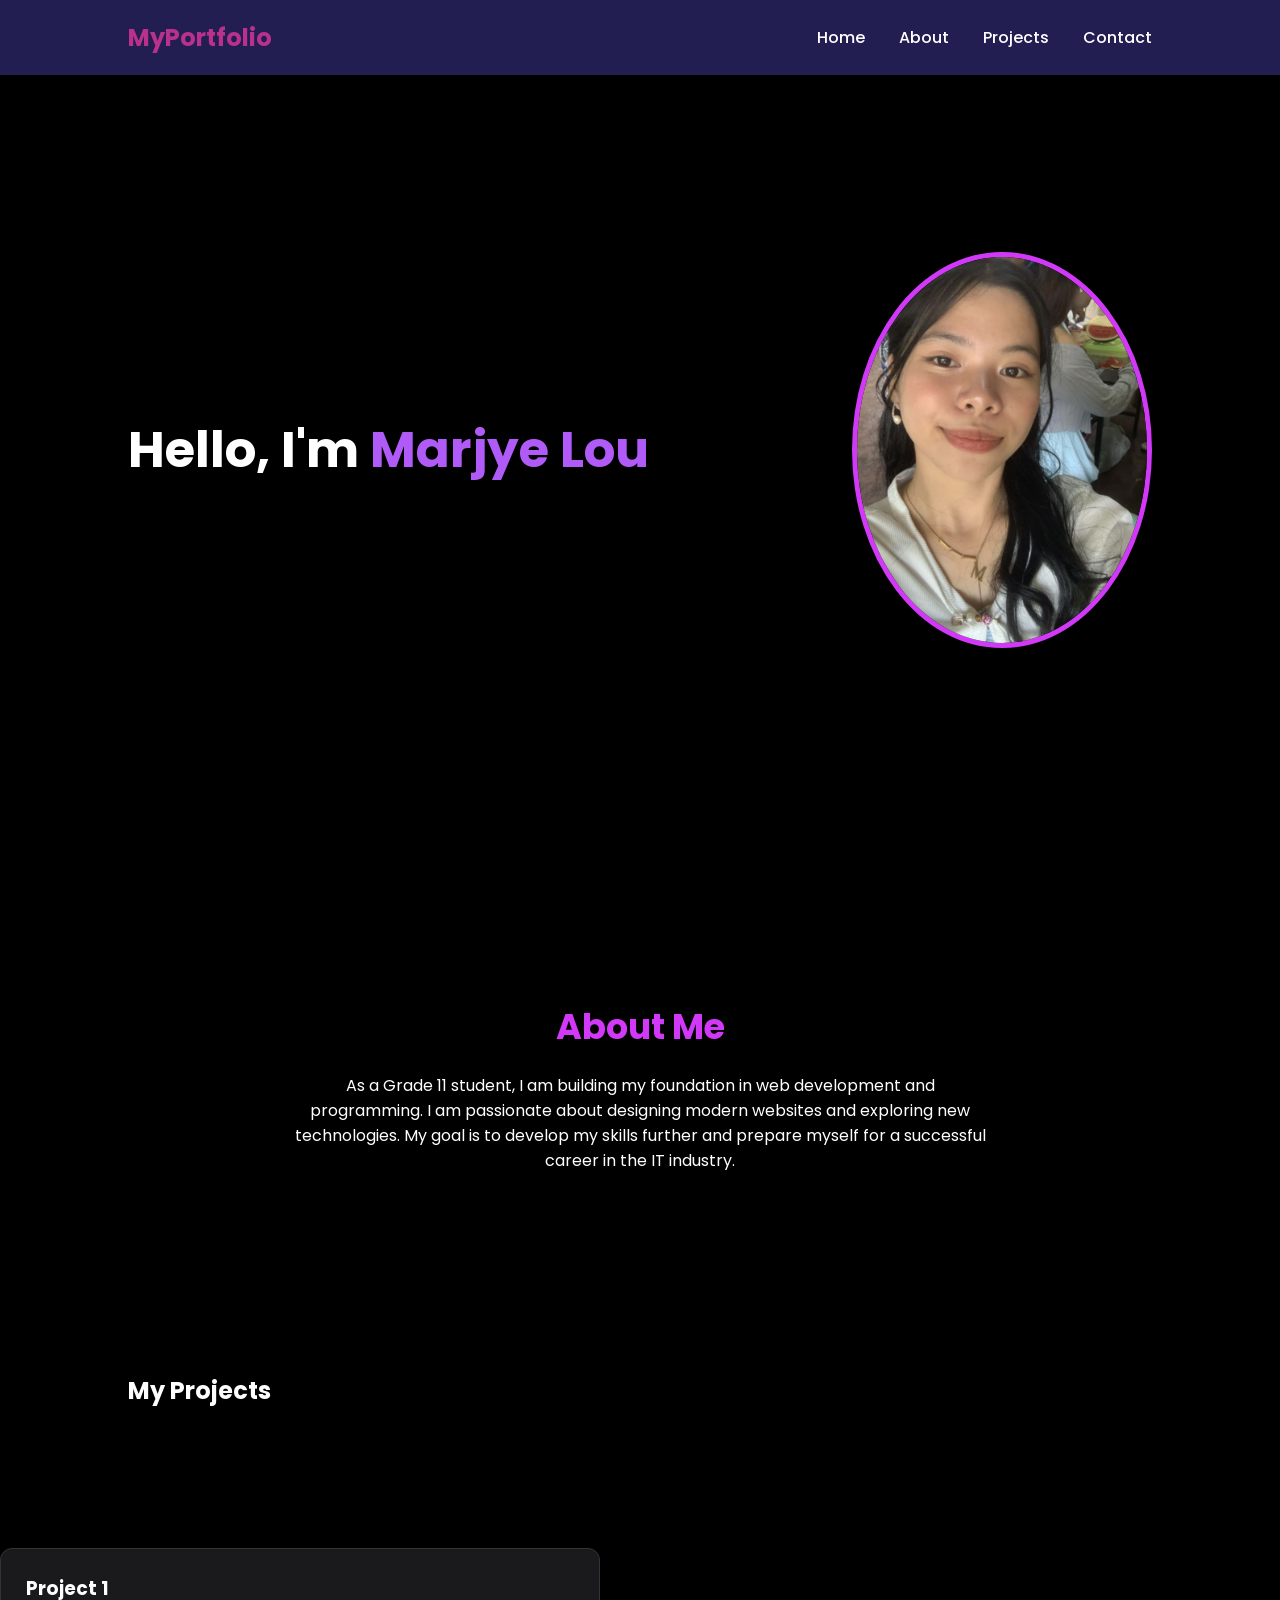
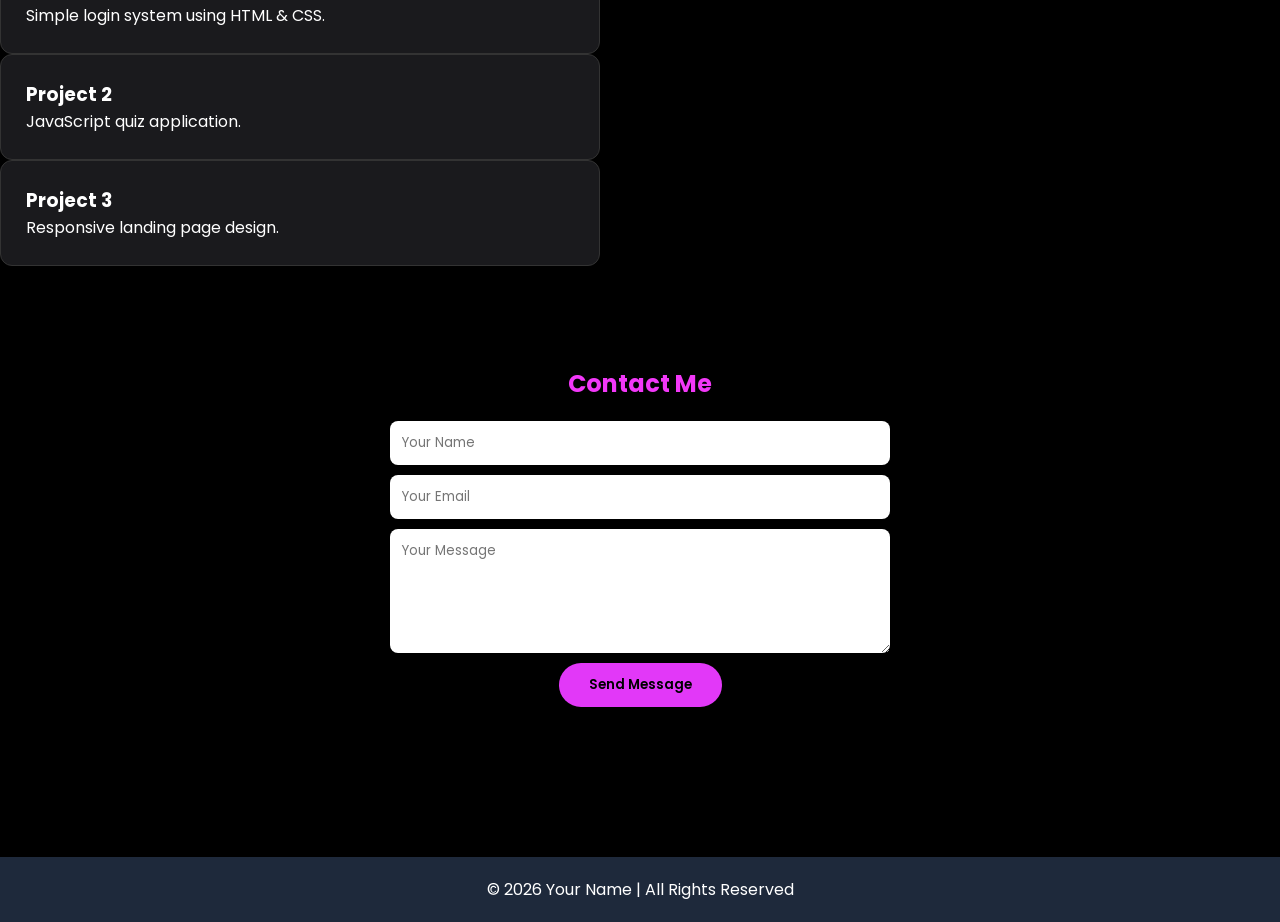
==== index.html @ d9ca6519 "Update and rename myportfolio.html to index.html" ====
<!DOCTYPE html>
<html lang="en">
<head>
<meta charset="UTF-8">
<meta name="viewport" content="width=device-width, initial-scale=1.0">
<title>Personal Portfolio</title>


<link rel="stylesheet" href="style.css">


<link href="https://fonts.googleapis.com/css2?family=Poppins:wght@400;500;600;700&display=swap" rel="stylesheet">
</head>

<body>


<header>
  <div class="logo">MyPortfolio</div>
  <nav class="navbar">
    <a href="#home">Home</a>
    <a href="#about">About</a>
    <a href="#projects">Projects</a>
    <a href="#contact">Contact</a>
  </nav>
</header>


<section class="home" id="home">
  <div class="home-content">
    <h1>Hello, I'm <span>Marjye Lou</span></h1>
  </div>
  <img src="my.jpg" alt="Profile Picture">

</section>


<section class="about" id="about">
  <h2>About Me</h2>
  <p>
    As a Grade 11 student, I am building my foundation in web development and programming.
    I am passionate about designing modern websites and exploring new technologies.
    My goal is to develop my skills further and prepare myself for a successful career in the IT industry.
  </p>
</section>

<section id="projects">
  <h2>My Projects</h2>
  </section>
<div class="projects-container">
  <h1 class="projects-title"></h1>
  
  <div class="projects-grid">
      <a href="lyrics.html" target="_blank" class="project-card">
          <h3>Project 1</h3>
          <p>Simple login system using HTML & CSS.</p>
      </a>

      <a href="dashboard.html" target="_blank" class="project-card">
          <h3>Project 2</h3>
          <p>JavaScript quiz application.</p>
      </a>

      <a href="user.html" target="_blank" class="project-card">
          <h3>Project 3</h3>
          <p>Responsive landing page design.</p>
      </a>
  </div>
</div>

  <section class="contact" id="contact">
    <h2>Contact Me</h2>
  
    <form action="https://formspree.io/f/yourformid" method="POST">
      <input type="text" name="name" placeholder="Your Name" required>
      <input type="email" name="email" placeholder="Your Email" required>
      <textarea name="message" rows="5" placeholder="Your Message" required></textarea>
      <button type="submit">Send Message</button>
    </form>
  </section>
  
</section>

<footer>
  © 2026 Your Name | All Rights Reserved
</footer>

</body>
</html>
---- style.css ----
*{
  margin:0;
  padding:0;
  box-sizing:border-box;
  font-family:'Poppins',sans-serif;
  scroll-behavior:smooth;
}

body{
  background:#000000;
  color:#fff;
  }

header{
  position:fixed;
  width:100%;
  top:0;
  left:0;
  padding:20px 10%;
  display:flex;
  justify-content:space-between;
  align-items:center;
  background:#231e52;
  z-index:1000;
}

.logo{
  font-size:24px;
  font-weight:700;
  color:#ff3ba7af;
}

.navbar a{
  margin-left:30px;
  text-decoration:none;
  color:#fff;
  font-weight:500;
  transition:.3s;
}

.navbar a:hover{
  color:#f036e0;
}


section{
  padding:100px 10%;
}


.home{
  height:100vh;
  display:flex;
  align-items:center;
  justify-content:space-between;
}

.home-content h1{
  font-size:50px;
}

.home-content h1 span{
  color:#b05bf7;
}

.home-content p{
  margin:20px 0;
  max-width:500px;
}

.btn{
  display:inline-block;
  padding:12px 30px;
  background:#bb38f8;
  color:#000;
  text-decoration:none;
  border-radius:30px;
  font-weight:600;
  transition:.3s;
}

.btn:hover{
  background:#f01bde;
}

.home img{
  width:300px;
  border-radius:50%;
  border:5px solid #d238f8;
}


.about{
  text-align:center;
}

.about h2{
  font-size:35px;
  margin-bottom:20px;
  color:#d238f8;
}

.about p{
  max-width:700px;
  margin:auto;
}


.projects h2{
  text-align:center;
  margin-bottom:40px;
  color:#d838f8;
}

.project-container{
  display:grid;
  grid-template-columns:repeat(auto-fit,minmax(250px,1fr));
  gap:20px;
}

.project-card{
  background:#1e293b;
  padding:20px;
  border-radius:15px;
  transition:.3s;
}

.project-card:hover{
  transform:translateY(-8px);
}


.contact{
  text-align:center;
}

.contact h2{
  margin-bottom:20px;
  color:#f238f8;
}

.contact input,
.contact textarea{
  width:100%;
  max-width:500px;
  padding:12px;
  margin:10px auto;
  display:block;
  border:none;
  border-radius:8px;
}

.contact button{
  padding:12px 30px;
  border:none;
  border-radius:30px;
  background:#e238f8;
  font-weight:600;
  cursor:pointer;
}


footer{
  text-align:center;
  padding:20px;
  background:#1e293b;
  margin-top:50px;
}


@media(max-width:768px){
  .home{
    flex-direction:column;
    text-align:center;
  }

  .home img{
    margin-top:30px;
  }

  header{
    padding:20px 5%;
  }
}
.projects-container {
  max-width: 600px;
  width: 100%;
}

.projects-title {
  text-align: center;
  color: #ffffff;
  font-size: 2.5rem;
  margin-bottom: 40px;
}

.projects-list {
  display: flex;
  flex-direction: column;
  gap: 20px; /* Spacing sa cards */
}

/* Kani ang card design */
.project-card {
  text-decoration: none; /* Hawas ang underline sa link */
  color: inherit;
  background-color: #1a1a1d; /* Slightly lighter black */
  border: 1px solid #333;
  border-radius: 12px;
  padding: 25px;
  display: block;
  transition: all 0.3s ease; /* Smooth transition para sa hover */
}

/* Kani ang "gwapo" hover effect */
.project-card:hover {
  border-color: #7b2cbf; /* Purple border kung i-hover */
  background-color: #252529;
  transform: translateY(-5px); /* Molutaw gamay */
  box-shadow: 0 10px 20px rgba(123, 44, 191, 0.2); /* Purple glow */
}

.card-content h3 {
  margin: 0;
  font-size: 1.5rem;
  color: #ffffff;
  margin-bottom: 8px;
}

.card-content p {
  margin: 0;
  font-size: 1rem;
  color: #b0b0b0;
  line-height: 1.5;
}
html {
  scroll-behavior: smooth;
}
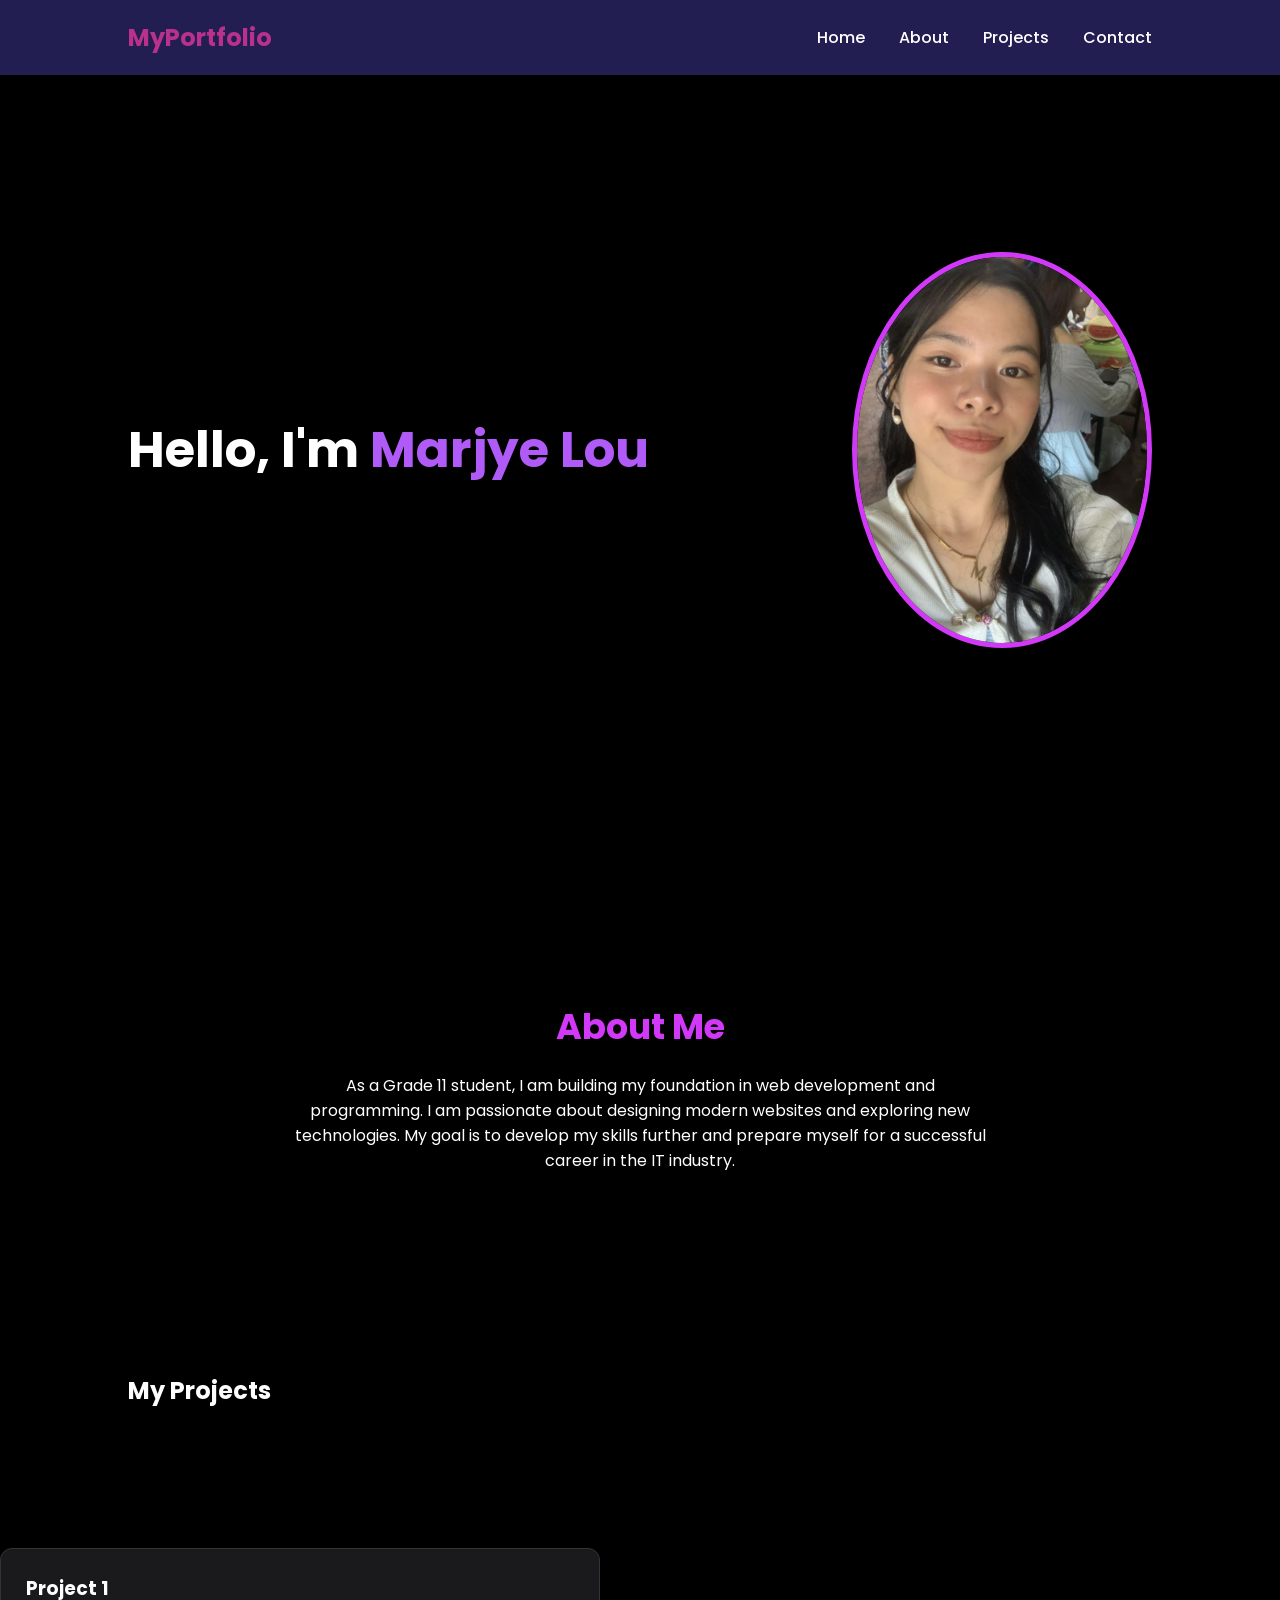
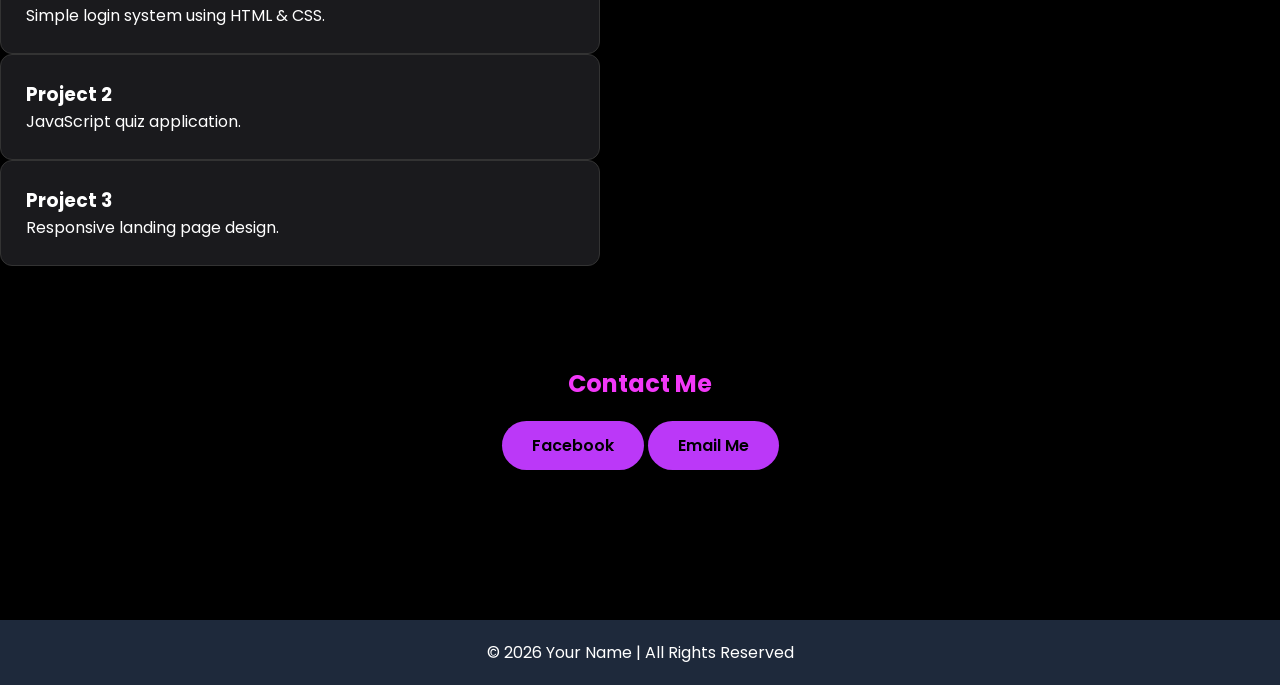
==== commit 52d4120f: "Update index.html" ====
--- a/index.html
+++ b/index.html
@@ -71,12 +71,13 @@
   <section class="contact" id="contact">
     <h2>Contact Me</h2>
   
-    <form action="https://formspree.io/f/yourformid" method="POST">
-      <input type="text" name="name" placeholder="Your Name" required>
-      <input type="email" name="email" placeholder="Your Email" required>
-      <textarea name="message" rows="5" placeholder="Your Message" required></textarea>
-      <button type="submit">Send Message</button>
-    </form>
+   <form action="#">
+    <div class="contact-buttons">
+        <a href="https://www.facebook.com/itsurfav.jaying" target="_blank" class="btn facebook-btn">Facebook</a>
+
+        <a href="marjyeloua@gmail.com" class="btn email-btn">Email Me</a>
+    </div>
+</form>
   </section>
   
 </section>
@@ -87,3 +88,4 @@
 
 </body>
 </html>
+
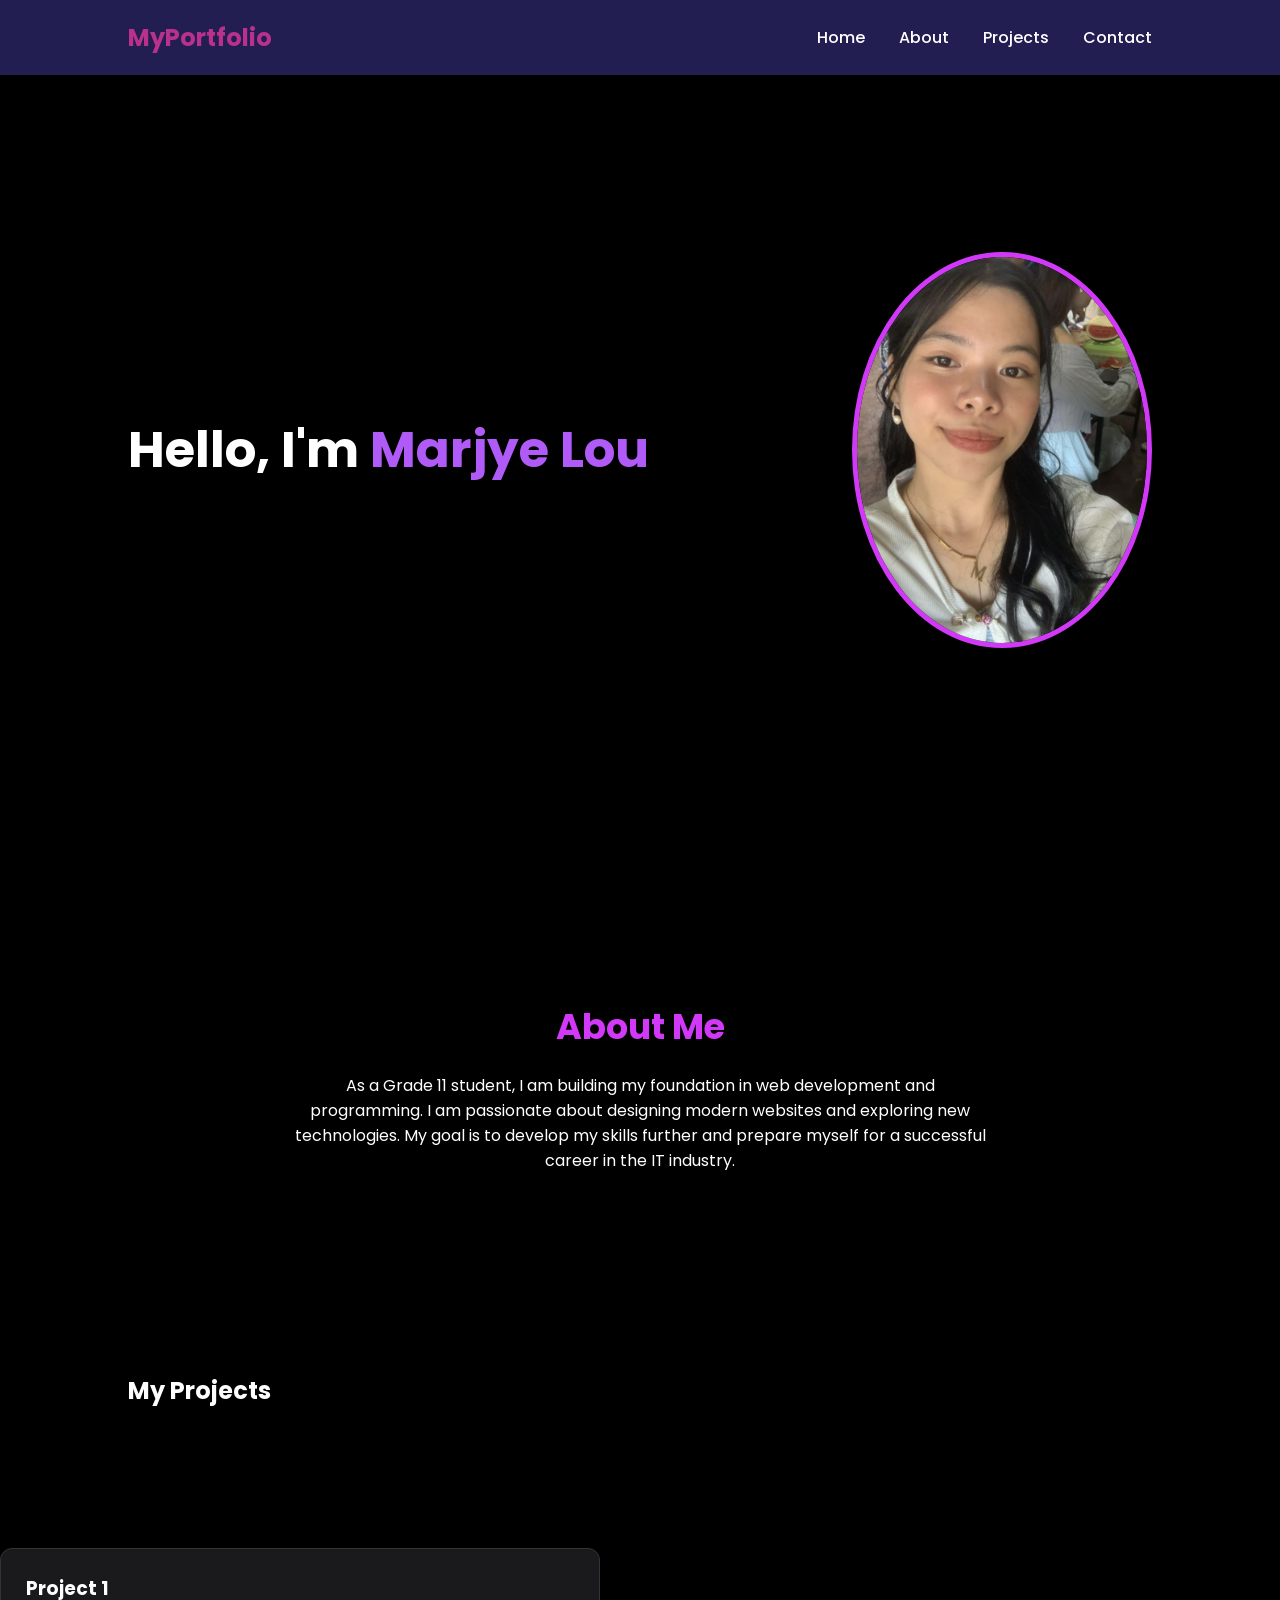
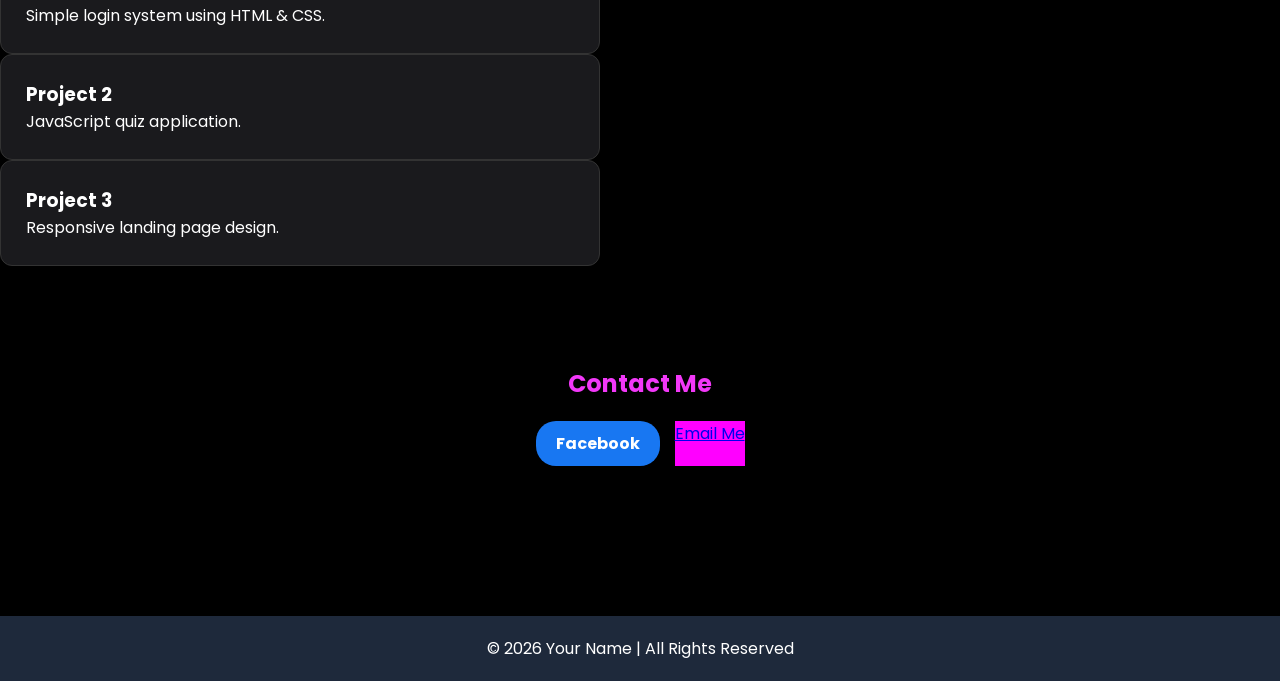
==== commit 016399e1: "Update index.html" ====
--- a/index.html
+++ b/index.html
@@ -75,7 +75,7 @@
     <div class="contact-buttons">
         <a href="https://www.facebook.com/itsurfav.jaying" target="_blank" class="btn facebook-btn">Facebook</a>
 
-        <a href="marjyeloua@gmail.com" class="btn email-btn">Email Me</a>
+       <a href="mailto:marjyeloua@gmail.com" class="email-btn">Email Me</a>
     </div>
 </form>
   </section>
@@ -89,3 +89,4 @@
 </body>
 </html>
 
+
--- a/style.css
+++ b/style.css
@@ -235,4 +235,42 @@
 }
 html {
   scroll-behavior: smooth;
-}+}
+/* Container para sa duha ka button aron mag-sunod sila */
+.contact-buttons {
+    display: flex;
+    justify-content: center; /* I-center ang duha ka button */
+    gap: 15px; /* Spasyo sa tunga sa duha ka button */
+    margin-top: 20px; /* Spasyo sa taas sa mga button */
+}
+
+/* Common style para sa duha ka button */
+.btn {
+    padding: 10px 20px;
+    border-radius: 20px;
+    text-decoration: none; /* Tangtangon ang underline sa link */
+    color: white; /* Puty ang text color */
+    font-weight: bold;
+    display: inline-block;
+    transition: all 0.3s ease; /* Hover effect */
+}
+
+/* Style para sa Facebook button */
+.facebook-btn {
+    background-color: #1877F2; /* Facebook Blue */
+}
+
+.facebook-btn:hover {
+    background-color: #145DBF; /* Mas ngitngit nga blue inig hover */
+    transform: translateY(-2px); /* Gamayng saka inig hover */
+}
+
+/* Style para sa Email button */
+.email-btn {
+    background-color: #ff00ff; /* Murag pareha sa imong original nga color (magenta/pink) */
+}
+
+.email-btn:hover {
+    background-color: #cc00cc; /* Mas ngitngit nga magenta inig hover */
+    transform: translateY(-2px); /* Gamayng saka inig hover */
+}
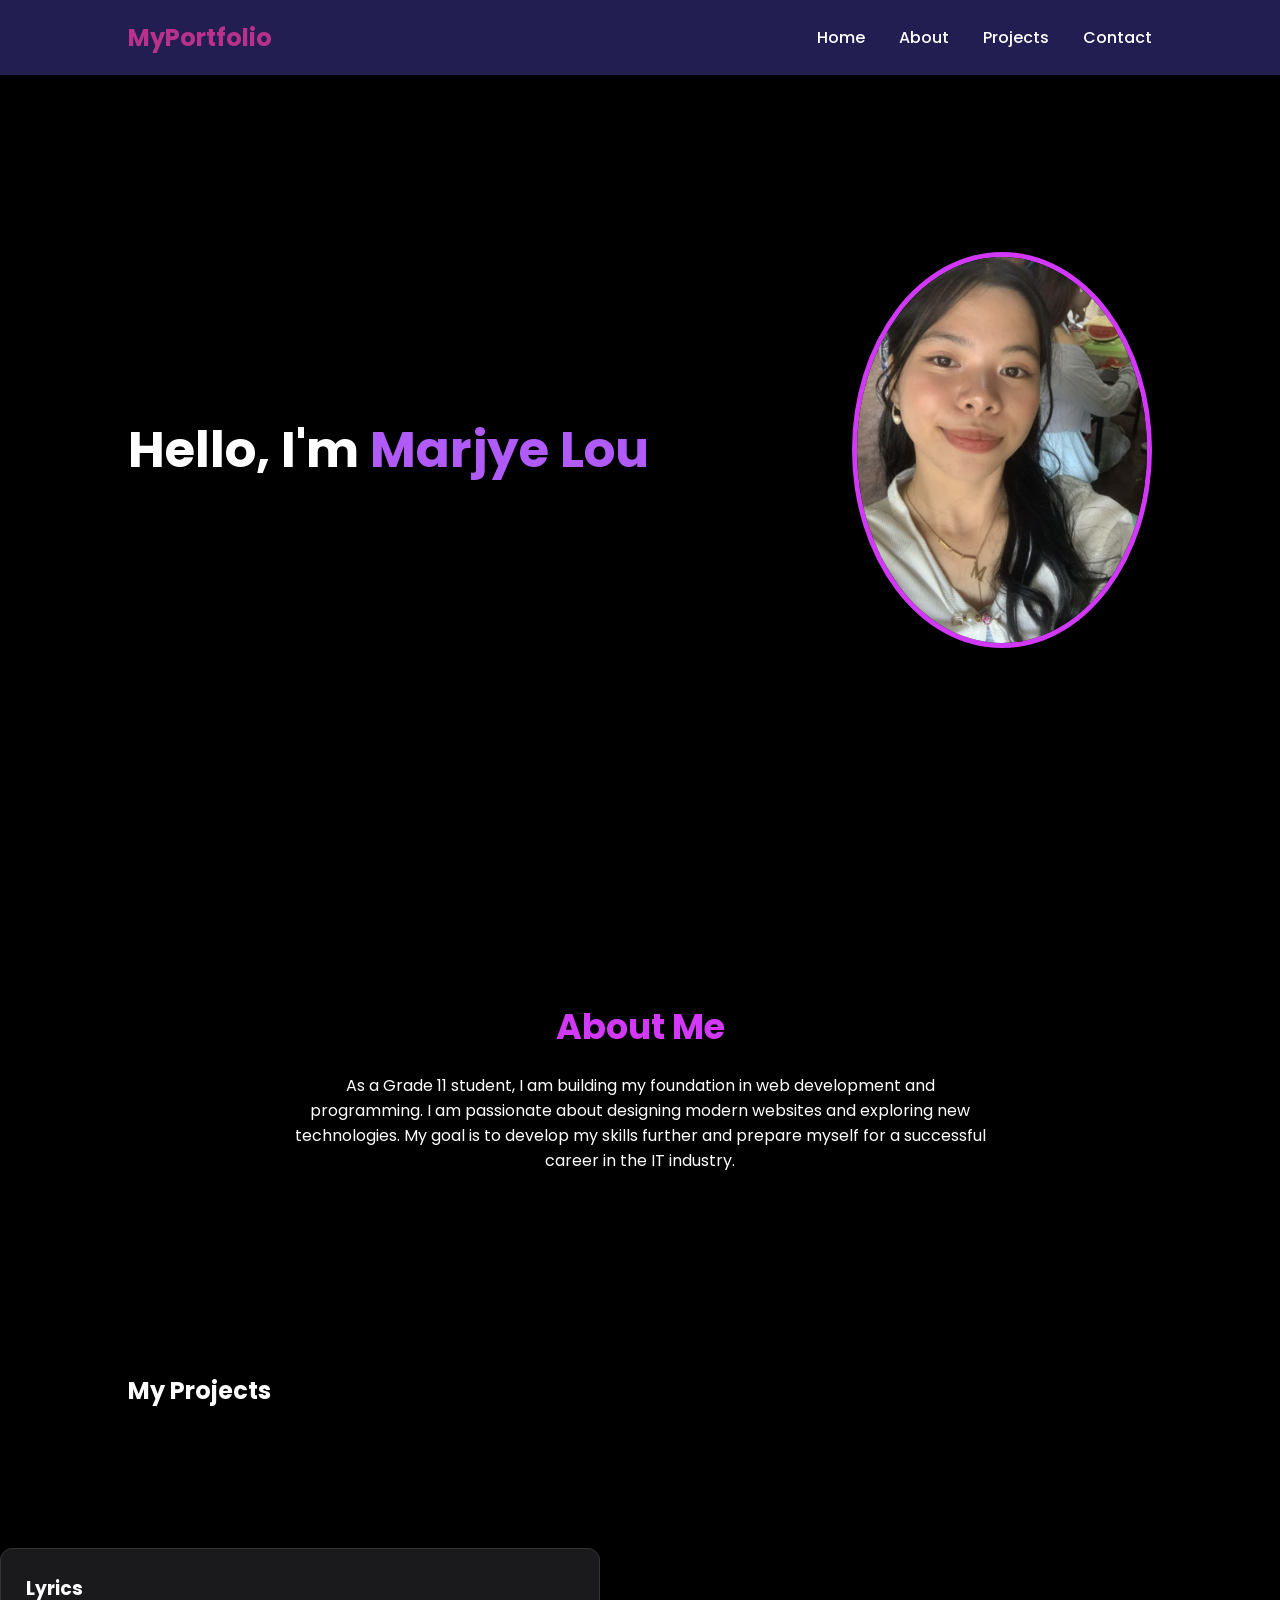
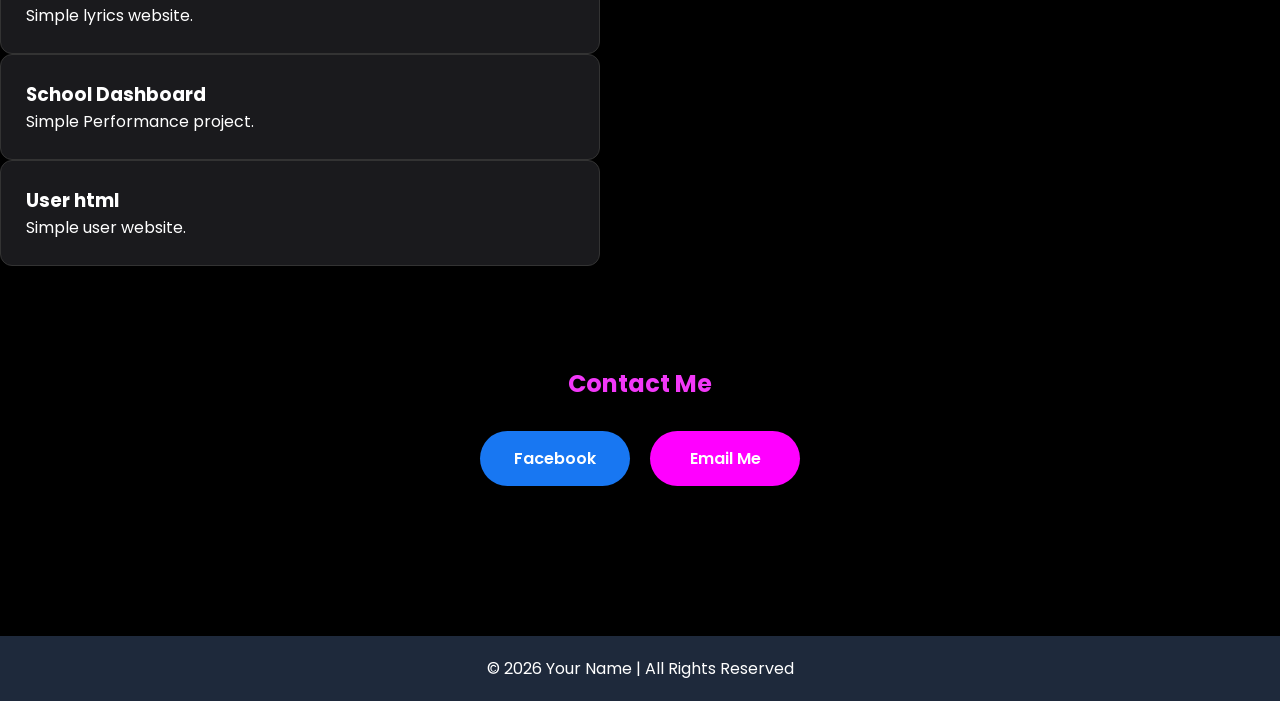
==== commit bbdb08f0: "Update index.html" ====
--- a/index.html
+++ b/index.html
@@ -52,18 +52,18 @@
   
   <div class="projects-grid">
       <a href="lyrics.html" target="_blank" class="project-card">
-          <h3>Project 1</h3>
-          <p>Simple login system using HTML & CSS.</p>
+          <h3>Lyrics</h3>
+          <p>Simple lyrics website.</p>
       </a>
 
       <a href="dashboard.html" target="_blank" class="project-card">
-          <h3>Project 2</h3>
-          <p>JavaScript quiz application.</p>
+          <h3>School Dashboard</h3>
+          <p>Simple Performance project.</p>
       </a>
 
       <a href="user.html" target="_blank" class="project-card">
-          <h3>Project 3</h3>
-          <p>Responsive landing page design.</p>
+          <h3>User html</h3>
+          <p>Simple user website.</p>
       </a>
   </div>
 </div>
@@ -90,3 +90,4 @@
 </html>
 
 
+
--- a/style.css
+++ b/style.css
@@ -197,27 +197,27 @@
 .projects-list {
   display: flex;
   flex-direction: column;
-  gap: 20px; /* Spacing sa cards */
-}
-
-/* Kani ang card design */
+  gap: 20px; 
+}
+
+
 .project-card {
-  text-decoration: none; /* Hawas ang underline sa link */
+  text-decoration: none;
   color: inherit;
-  background-color: #1a1a1d; /* Slightly lighter black */
+  background-color: #1a1a1d;
   border: 1px solid #333;
   border-radius: 12px;
   padding: 25px;
   display: block;
-  transition: all 0.3s ease; /* Smooth transition para sa hover */
-}
-
-/* Kani ang "gwapo" hover effect */
+  transition: all 0.3s ease; 
+}
+
+
 .project-card:hover {
-  border-color: #7b2cbf; /* Purple border kung i-hover */
+  border-color: #7b2cbf; 
   background-color: #252529;
-  transform: translateY(-5px); /* Molutaw gamay */
-  box-shadow: 0 10px 20px rgba(123, 44, 191, 0.2); /* Purple glow */
+  transform: translateY(-5px);
+  box-shadow: 0 10px 20px rgba(123, 44, 191, 0.2);
 }
 
 .card-content h3 {
@@ -236,41 +236,47 @@
 html {
   scroll-behavior: smooth;
 }
-/* Container para sa duha ka button aron mag-sunod sila */
+
 .contact-buttons {
-    display: flex;
-    justify-content: center; /* I-center ang duha ka button */
-    gap: 15px; /* Spasyo sa tunga sa duha ka button */
-    margin-top: 20px; /* Spasyo sa taas sa mga button */
-}
-
-/* Common style para sa duha ka button */
-.btn {
-    padding: 10px 20px;
-    border-radius: 20px;
-    text-decoration: none; /* Tangtangon ang underline sa link */
-    color: white; /* Puty ang text color */
-    font-weight: bold;
-    display: inline-block;
-    transition: all 0.3s ease; /* Hover effect */
-}
-
-/* Style para sa Facebook button */
+    display: flex; 
+    justify-content: center;
+    align-items: center; 
+    gap: 20px; 
+    margin-top: 30px; 
+}
+
+
+.contact-buttons a {
+    display: flex; 
+    justify-content: center;
+    align-items: center;
+    padding: 15px 30px; 
+    border-radius: 50px; 
+    text-decoration: none; 
+    color: #ffffff !important;
+    font-weight: 600; 
+    font-size: 16px; 
+    transition: all 0.3s ease; 
+    min-width: 150px; 
+}
+
 .facebook-btn {
-    background-color: #1877F2; /* Facebook Blue */
+    background-color: #1877F2; 
 }
 
 .facebook-btn:hover {
-    background-color: #145DBF; /* Mas ngitngit nga blue inig hover */
-    transform: translateY(-2px); /* Gamayng saka inig hover */
-}
-
-/* Style para sa Email button */
+    background-color: #145DBF;
+    transform: translateY(-3px); 
+}
+
+
 .email-btn {
-    background-color: #ff00ff; /* Murag pareha sa imong original nga color (magenta/pink) */
+    background-color: #ff00ff;
 }
 
 .email-btn:hover {
-    background-color: #cc00cc; /* Mas ngitngit nga magenta inig hover */
-    transform: translateY(-2px); /* Gamayng saka inig hover */
-}
+    background-color: #cc00cc;
+    transform: translateY(-3px); 
+}
+
+
